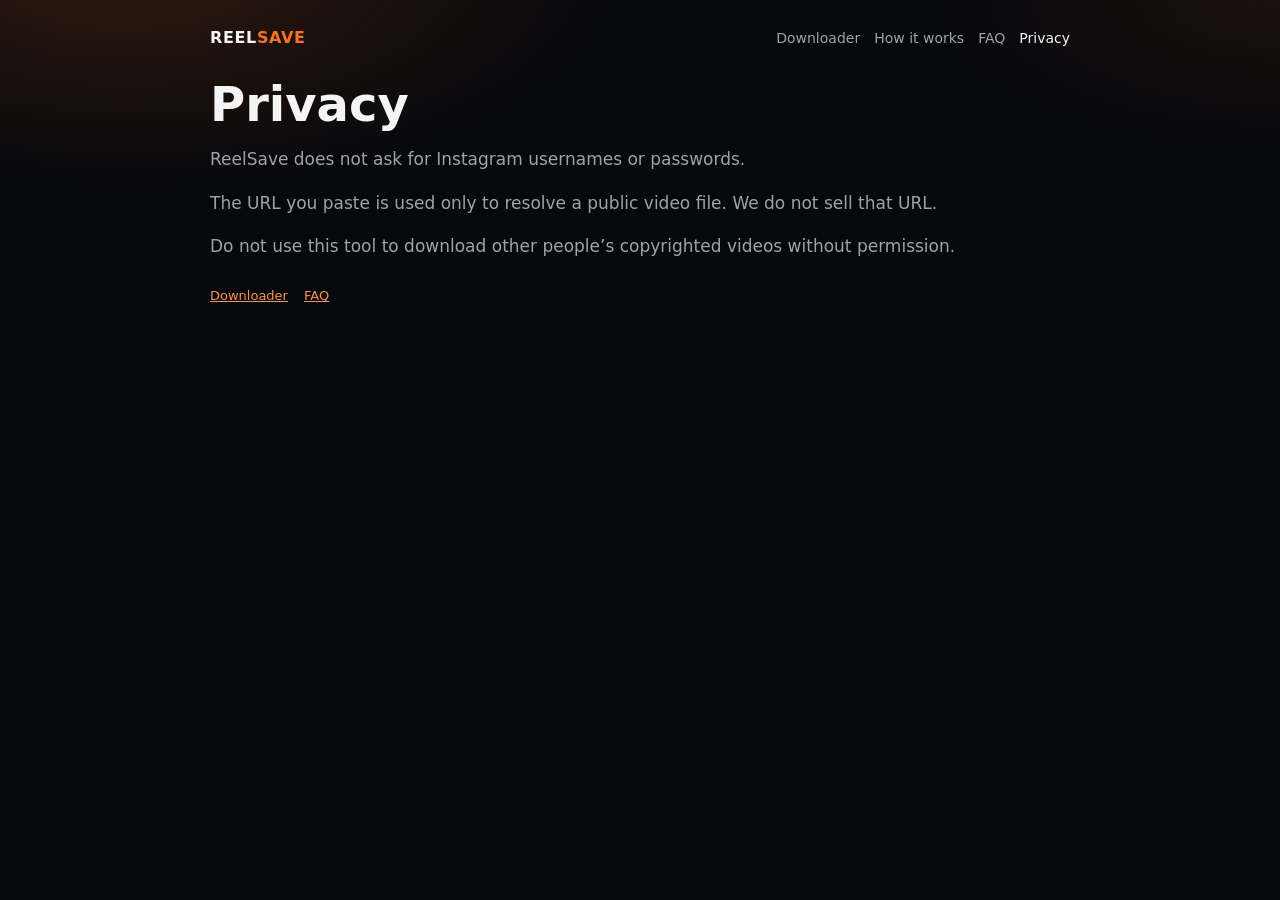
==== privacy.html @ db416a76 "Publish the ReelSave SEO portal. Co-authored-by: Cursor <cursoragent@cursor.com>" ====
<!DOCTYPE html>
<html lang="en">
<head>
  <meta charset="utf-8" />
  <meta name="viewport" content="width=device-width, initial-scale=1" />
  <title>Privacy Policy | ReelSave</title>
  <meta name="description" content="ReelSave privacy policy. We do not ask for Instagram passwords. URLs you paste are used only to fetch a public video." />
  <link rel="canonical" href="https://kramlipi.github.io/reelsave-portal/privacy.html" />
  <link rel="icon" type="image/svg+xml" href="favicon.svg" />
  <link rel="stylesheet" href="css/portal.css" />
</head>
<body>
  <header>
    <a class="brand" href="./">REEL<span>SAVE</span></a>
    <nav>
      <a href="./">Downloader</a>
      <a href="./how-it-works.html">How it works</a>
      <a href="./faq.html">FAQ</a>
      <a class="active" href="./privacy.html">Privacy</a>
    </nav>
  </header>
  <main>
    <h1>Privacy</h1>
    <p>ReelSave does not ask for Instagram usernames or passwords.</p>
    <p>The URL you paste is used only to resolve a public video file. We do not sell that URL.</p>
    <p>Do not use this tool to download other people’s copyrighted videos without permission.</p>
  </main>
  <footer>
    <a href="./">Downloader</a>
    <a href="./faq.html">FAQ</a>
  </footer>
</body>
</html>
---- css/portal.css ----
:root {
  --bg: #07080c;
  --card: #12141c;
  --line: #262a36;
  --text: #f4f4f5;
  --muted: #a1a1aa;
  --accent: #f97316;
  --accent-2: #fb923c;
}
* { box-sizing: border-box; }
html, body { margin: 0; min-height: 100%; background: var(--bg); color: var(--text); font-family: Inter, ui-sans-serif, system-ui, sans-serif; }
body {
  background:
    radial-gradient(900px 400px at 10% -10%, rgba(249, 115, 22, 0.16), transparent 55%),
    radial-gradient(700px 300px at 100% 0%, rgba(249, 115, 22, 0.08), transparent 50%),
    var(--bg);
}
a { color: var(--accent-2); }
header, main, footer { width: min(860px, calc(100% - 32px)); margin: 0 auto; }
header { padding: 28px 0 8px; display: flex; justify-content: space-between; align-items: center; gap: 12px; flex-wrap: wrap; }
nav { display: flex; gap: 14px; flex-wrap: wrap; font-size: 14px; }
nav a { color: var(--muted); text-decoration: none; }
nav a:hover, nav a.active { color: var(--text); }
.brand { font-weight: 800; letter-spacing: 0.04em; text-decoration: none; color: var(--text); }
.brand span { color: var(--accent); }
.pill { font-size: 12px; color: var(--muted); border: 1px solid var(--line); padding: 6px 10px; border-radius: 999px; }
h1 { font-size: clamp(32px, 5vw, 48px); line-height: 1.05; margin: 24px 0 12px; }
h2 { font-size: 22px; margin: 28px 0 10px; }
.lede, p, li { color: var(--muted); font-size: 17px; line-height: 1.55; }
.card { background: var(--card); border: 1px solid var(--line); border-radius: 18px; padding: 18px; }
label { display: block; font-size: 13px; color: var(--muted); margin-bottom: 8px; }
.row { display: flex; gap: 10px; }
input {
  flex: 1; background: #0b0d13; color: var(--text); border: 1px solid var(--line);
  border-radius: 12px; padding: 14px 14px; font-size: 15px;
}
input:focus { outline: 2px solid rgba(249,115,22,0.45); border-color: var(--accent); }
button {
  background: var(--accent); color: #111; border: 0; border-radius: 12px;
  padding: 14px 18px; font-weight: 700; cursor: pointer;
}
button:disabled { opacity: 0.55; cursor: wait; }
.ghost { background: transparent; color: var(--text); border: 1px solid var(--line); }
.status { min-height: 22px; margin: 12px 0 0; color: #fca5a5; font-size: 14px; }
.result { margin-top: 18px; display: none; }
.result.show { display: block; }
video, img { width: 100%; border-radius: 12px; background: #000; max-height: 420px; object-fit: contain; }
.caption { color: var(--muted); font-size: 14px; margin: 12px 0; }
.actions { display: flex; gap: 10px; flex-wrap: wrap; }
.note { margin: 22px 0 40px; color: var(--muted); font-size: 13px; line-height: 1.55; }
footer { padding: 12px 0 40px; color: var(--muted); font-size: 13px; display: flex; gap: 16px; flex-wrap: wrap; }
.grid { display: grid; gap: 14px; margin: 24px 0 40px; }
@media (min-width: 700px) { .grid { grid-template-columns: 1fr 1fr; } }
article.card h2 { margin-top: 0; }
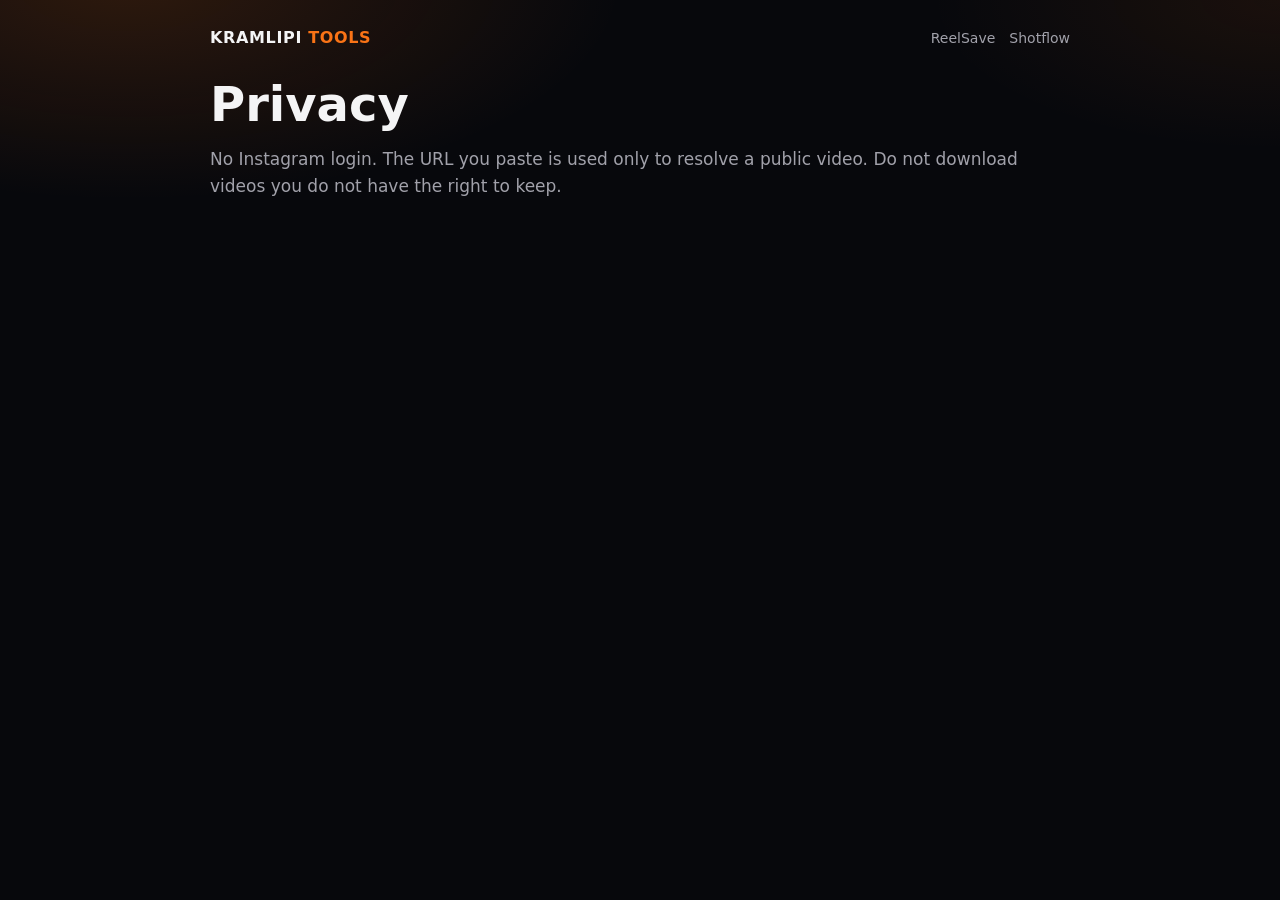
==== commit 0be71f9a: "Simplify the portal to a Cloudflare-style tools hub. Co-authored-by: Cursor <cursoragent@cursor.com>" ====
--- a/privacy.html
+++ b/privacy.html
@@ -3,31 +3,22 @@
 <head>
   <meta charset="utf-8" />
   <meta name="viewport" content="width=device-width, initial-scale=1" />
-  <title>Privacy Policy | ReelSave</title>
-  <meta name="description" content="ReelSave privacy policy. We do not ask for Instagram passwords. URLs you paste are used only to fetch a public video." />
-  <link rel="canonical" href="https://kramlipi.github.io/reelsave-portal/privacy.html" />
-  <link rel="icon" type="image/svg+xml" href="favicon.svg" />
+  <title>Privacy — ReelSave</title>
+  <meta name="description" content="ReelSave does not ask for Instagram passwords. URLs are used only to fetch a public video." />
+  <link rel="canonical" href="https://reelsave.cluevion.workers.dev/privacy.html" />
   <link rel="stylesheet" href="css/portal.css" />
 </head>
 <body>
   <header>
-    <a class="brand" href="./">REEL<span>SAVE</span></a>
+    <a class="brand" href="/">KRAMLIPI <span>TOOLS</span></a>
     <nav>
-      <a href="./">Downloader</a>
-      <a href="./how-it-works.html">How it works</a>
-      <a href="./faq.html">FAQ</a>
-      <a class="active" href="./privacy.html">Privacy</a>
+      <a href="/">ReelSave</a>
+      <a href="https://highlight-video.cluevion.workers.dev/">Shotflow</a>
     </nav>
   </header>
   <main>
     <h1>Privacy</h1>
-    <p>ReelSave does not ask for Instagram usernames or passwords.</p>
-    <p>The URL you paste is used only to resolve a public video file. We do not sell that URL.</p>
-    <p>Do not use this tool to download other people’s copyrighted videos without permission.</p>
+    <p>No Instagram login. The URL you paste is used only to resolve a public video. Do not download videos you do not have the right to keep.</p>
   </main>
-  <footer>
-    <a href="./">Downloader</a>
-    <a href="./faq.html">FAQ</a>
-  </footer>
 </body>
 </html>
